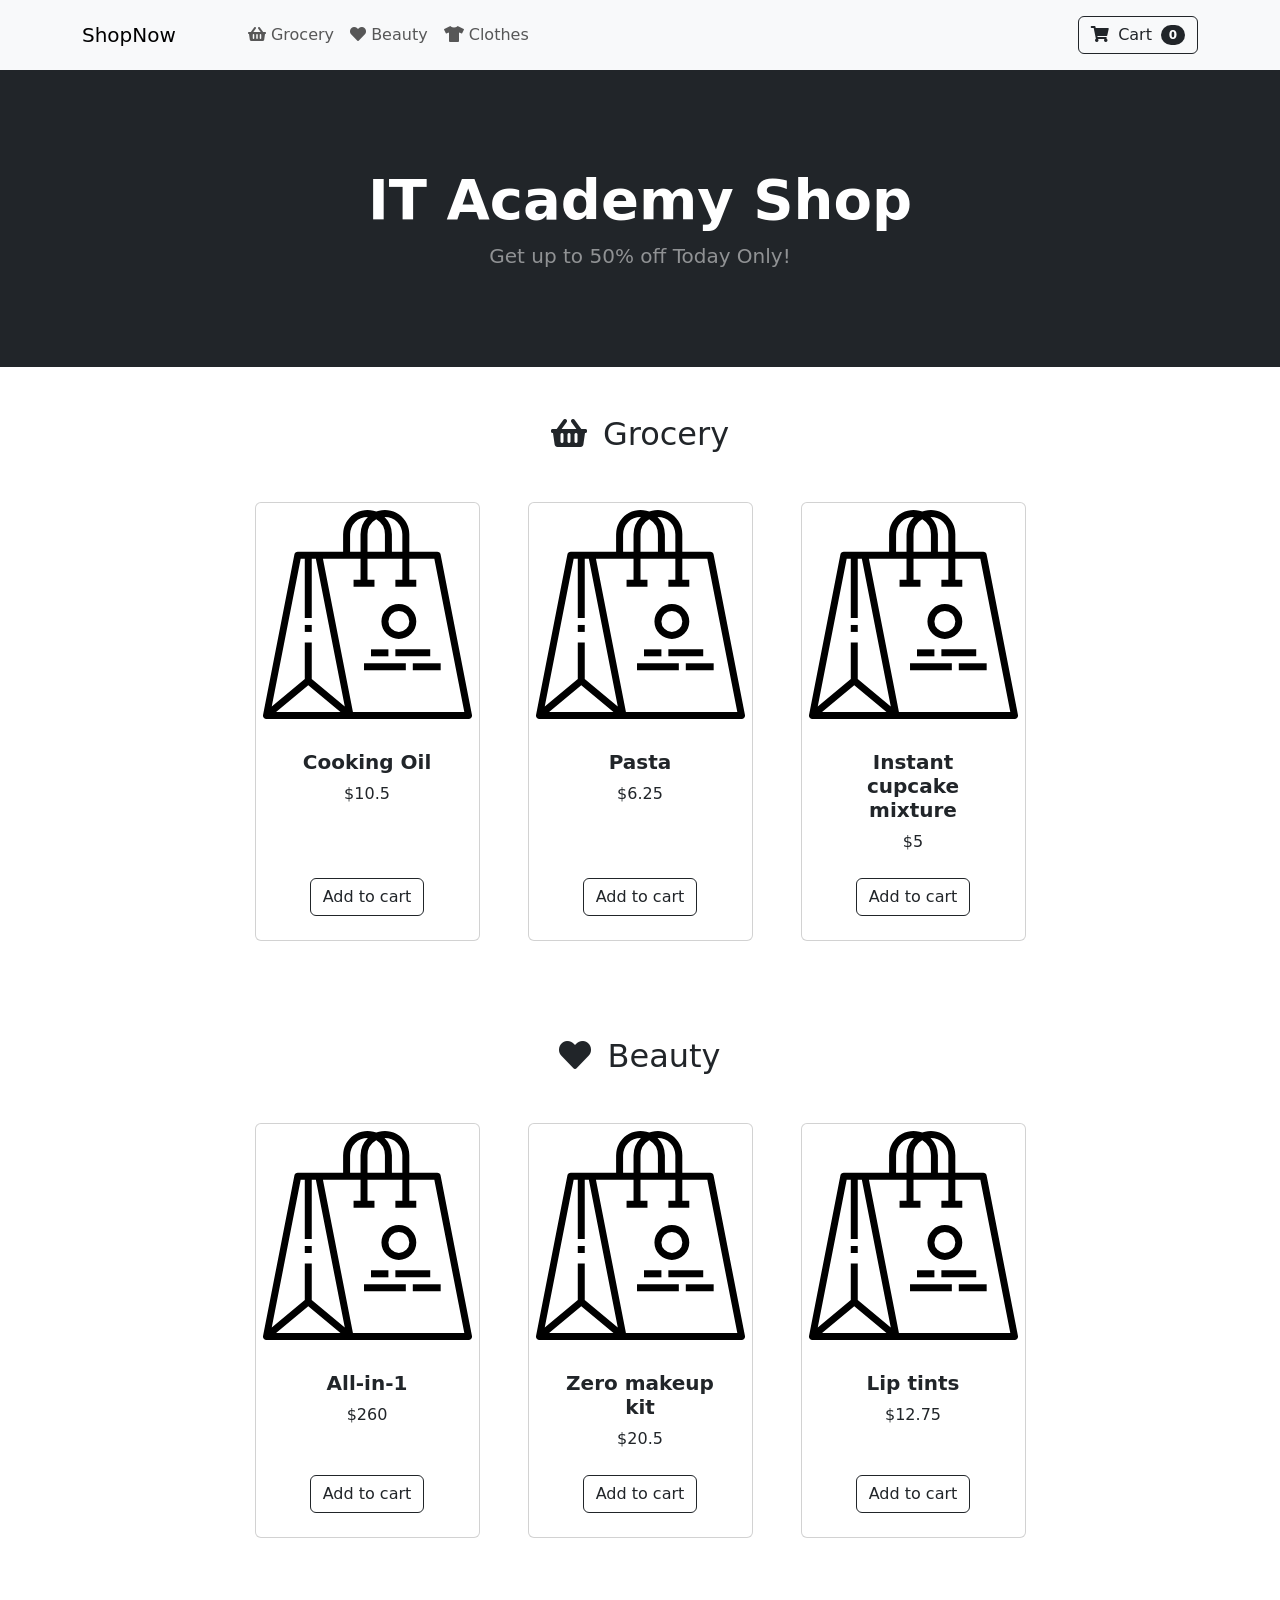
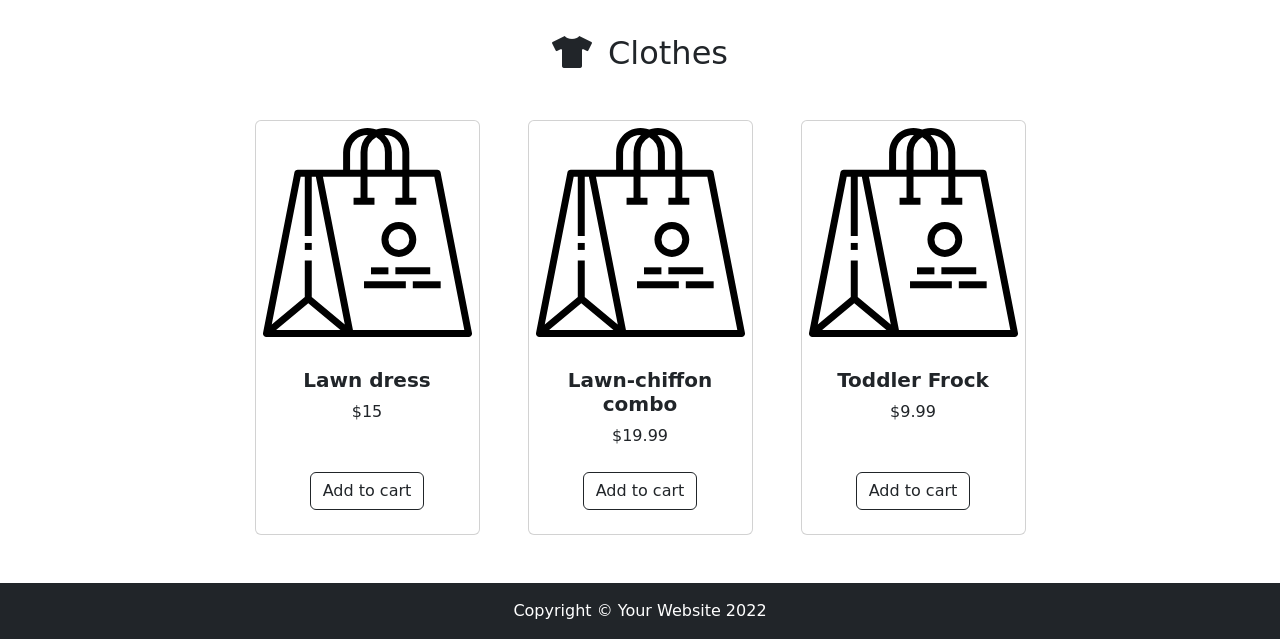
==== index.html @ 77bd9ed0 "S3.CodigoInicial" ====
<!DOCTYPE html>
<html lang="en">
    <head>
        <meta charset="utf-8" />
        <meta name="viewport" content="width=device-width, initial-scale=1, shrink-to-fit=no" />
        <meta name="description" content="" />
        <meta name="author" content="" />
        <title>ShopNow</title>
        <!-- Favicon-->
        <link rel="icon" type="image/x-icon" href="images/favicon.ico" />
		<link href="https://cdn.jsdelivr.net/npm/bootstrap@5.1.3/dist/css/bootstrap.min.css" rel="stylesheet" integrity="sha384-1BmE4kWBq78iYhFldvKuhfTAU6auU8tT94WrHftjDbrCEXSU1oBoqyl2QvZ6jIW3" crossorigin="anonymous">

		<!-- Bootstrap icons-->
		<link rel="stylesheet" href="https://use.fontawesome.com/releases/v5.8.1/css/all.css"
    integrity="sha384-50oBUHEmvpQ+1lW4y57PTFmhCaXp0ML5d60M1M7uH2+nqUivzIebhndOJK28anvf" crossorigin="anonymous">
        <!-- Core theme CSS (includes Bootstrap)-->
    </head>
    <body data-bs-spy="scroll" data-bs-target="#navbar-example2" data-bs-offset="50">
        <!-- Navigation-->
		<nav class="navbar py-3 py-lg-0 navbar-light bg-light navbar-expand-lg" id="navbar-example2">
			 <div class="container d-flex">
				 <a class="navbar-brand" href="#!">ShopNow</a>
				 <div class="d-flex flex-row order-lg-last align-items-center">
				 
					 <button type="button" class="navbar-toggler order-last collapsed" data-bs-toggle="collapse" data-bs-target="#navbar" aria-expanded="false" aria-controls="navbar">
						 <span class="navbar-toggler-icon"></span>
					 </button>
					 <ul class="navbar-nav me-3 me-lg-0 d-flex flex-row align-items-center">
						 <li class="dropdown search-dropdown nav-item py-lg-3">						 
							 <a href="javascript:void(0)" class="btn btn-outline-dark flex-center" type="button" data-bs-toggle="modal" data-bs-target="#cartModal" onclick="open_modal()" data-bs-auto-close="outside">
								<i class="fas fa-shopping-cart me-1"></i> Cart <span class="badge bg-dark text-white ms-1 rounded-pill" id="count_product">0</span>
							 </a>
						 </li>
					 </ul>
				 </div>

				 <div id="navbar" class="navbar-collapse collapse">

					 <ul class="navbar-nav me-auto mb-4 mb-lg-0 ms-lg-5">
						 <li class="nav-item">
						  <a class="nav-link" href="#grocery"><i class="fas fa-shopping-basket"></i> Grocery</a>
						</li>
						<li class="nav-item">
						  <a class="nav-link" href="#beauty"><i class="fas fa-heart"></i> Beauty</a>
						</li>
						<li class="nav-item">
						  <a class="nav-link" href="#clothes"><i class="fas fa-tshirt"></i> Clothes</a>
						</li>

					 </ul>
				 </div>
			 </div>
		 </nav>

        <!-- Header-->
        <header class="bg-dark py-5">
            <div class="container px-4 px-lg-5 my-5">
                <div class="text-center text-white">
                    <h1 class="display-4 fw-bolder">IT Academy Shop</h1>
                    <p class="lead fw-normal text-white-50 mb-0">Get up to 50% off Today Only!</p>
                </div>
            </div>
        </header>
		<!-- Section-->
		<section class="pt-5" id="grocery">
			<h2 class="text-center"><i class="fas fa-shopping-basket pe-3"></i>Grocery</h2>
			<div class="container px-4 px-lg-5 mt-5">
				<div class="row gx-4 gx-lg-5 row-cols-2 row-cols-md-3 row-cols-xl-4 justify-content-center">
					<div class="col mb-5">
						<div class="card h-100">
							<img class="card-img-top" src="./images/product.svg" alt="..." />
							<div class="card-body p-4">
								<div class="text-center">
									<h5 class="fw-bolder">Cooking Oil</h5>
									$10.5
								</div>
							</div>
							<div class="card-footer p-4 pt-0 border-top-0 bg-transparent">
								<div class="text-center"><button type="button" onclick="buy(1)" class="btn btn-outline-dark">Add to cart</button></div>
							</div>
						</div>
					</div>
					<div class="col mb-5">
						<div class="card h-100">
							<img class="card-img-top" src="./images/product.svg" alt="..." />
							<div class="card-body p-4">
								<div class="text-center">
									<h5 class="fw-bolder">Pasta</h5>
									$6.25
								</div>
							</div>
							<div class="card-footer p-4 pt-0 border-top-0 bg-transparent">
								<div class="text-center"><button type="button" onclick="buy(2)" class="btn btn-outline-dark">Add to cart</button></div>
							</div>
						</div>
					</div>
					<div class="col mb-5">
						<div class="card h-100">
							<img class="card-img-top" src="./images/product.svg" alt="..." />
							<div class="card-body p-4">
								<div class="text-center">
									<h5 class="fw-bolder">Instant cupcake mixture</h5>
									$5
								</div>
							</div>
							<div class="card-footer p-4 pt-0 border-top-0 bg-transparent">
								<div class="text-center"><button type="button" onclick="buy(3)" class="btn btn-outline-dark">Add to cart</button></div>
							</div>
						</div>
					</div>
	   
				</div>
			</div>
		</section>
		<section class="pt-5" id="beauty">
			 <h2 class="text-center"><i class="fas fa-heart pe-3"></i>Beauty</h2>
			<div class="container px-4 px-lg-5 mt-5">
				<div class="row gx-4 gx-lg-5 row-cols-2 row-cols-md-3 row-cols-xl-4 justify-content-center">
					<div class="col mb-5">
						<div class="card h-100">
							<img class="card-img-top" src="./images/product.svg" alt="..." />
							<div class="card-body p-4">
								<div class="text-center">
									<h5 class="fw-bolder">All-in-1</h5>
									$260
								</div>
							</div>
							<div class="card-footer p-4 pt-0 border-top-0 bg-transparent">
								<div class="text-center"><button type="button" onclick="buy(4)" class="btn btn-outline-dark">Add to cart</button></div>
							</div>
						</div>
					</div>
					<div class="col mb-5">
						<div class="card h-100">
							<img class="card-img-top" src="./images/product.svg" alt="..." />
							<div class="card-body p-4">
								<div class="text-center">
									<h5 class="fw-bolder">Zero makeup kit</h5>
									$20.5
								</div>
							</div>
							<div class="card-footer p-4 pt-0 border-top-0 bg-transparent">
								<div class="text-center"><button type="button" onclick="buy(5)" class="btn btn-outline-dark">Add to cart</button></div>
							</div>
						</div>
					</div>
					<div class="col mb-5">
						<div class="card h-100">
							<img class="card-img-top" src="./images/product.svg" alt="..." />
							<div class="card-body p-4">
								<div class="text-center">
									<h5 class="fw-bolder">Lip tints</h5>
									$12.75
								</div>
							</div>
							<div class="card-footer p-4 pt-0 border-top-0 bg-transparent">
								<div class="text-center"><button type="button" onclick="buy(6)" class="btn btn-outline-dark">Add to cart</button></div>
							</div>
						</div>
					</div>
	   
				</div>
			</div>
		</section>
		<section class="pt-5" id="clothes">
			 <h2 class="text-center"><i class="fas fa-tshirt pe-3"></i>Clothes</h2>
			<div class="container px-4 px-lg-5 mt-5">
				<div class="row gx-4 gx-lg-5 row-cols-2 row-cols-md-3 row-cols-xl-4 justify-content-center">
					<div class="col mb-5">
						<div class="card h-100">
							<img class="card-img-top" src="./images/product.svg" alt="..." />
							<div class="card-body p-4">
								<div class="text-center">
									<h5 class="fw-bolder">Lawn dress</h5>
									$15
								</div>
							</div>
							<div class="card-footer p-4 pt-0 border-top-0 bg-transparent">
								<div class="text-center"><button type="button" onclick="buy(7)" class="btn btn-outline-dark">Add to cart</button></div>
							</div>
						</div>
					</div>
					<div class="col mb-5">
						<div class="card h-100">
							<img class="card-img-top" src="./images/product.svg" alt="..." />
							<div class="card-body p-4">
								<div class="text-center">
									<h5 class="fw-bolder">Lawn-chiffon combo</h5>
									$19.99
								</div>
							</div>
							<div class="card-footer p-4 pt-0 border-top-0 bg-transparent">
								<div class="text-center"><button type="button" onclick="buy(8)" class="btn btn-outline-dark">Add to cart</button></div>
							</div>
						</div>
					</div>
					<div class="col mb-5">
						<div class="card h-100">
							<img class="card-img-top" src="./images/product.svg" alt="..." />
							<div class="card-body p-4">
								<div class="text-center">
									<h5 class="fw-bolder">Toddler Frock</h5>
									$9.99
								</div>
							</div>
							<div class="card-footer p-4 pt-0 border-top-0 bg-transparent">
								<div class="text-center"><button type="button" onclick="buy(9)" class="btn btn-outline-dark">Add to cart</button></div>
							</div>
						</div>
					</div>
	   
				</div>
			</div>
		</section>
	
        <!-- Footer-->
        <footer class="py-3 bg-dark">
            <div class="container"><p class="m-0 text-center text-white">Copyright &copy; Your Website 2022</p></div>
        </footer>
		
		<div class="modal fade" id="cartModal" tabindex="-1" aria-labelledby="exampleModalLabel" aria-hidden="true">
		  <div class="modal-dialog">
			<div class="modal-content">
			  <div class="modal-header">
				<h5 class="modal-title" id="exampleModalLabel"><i class="fas fa-cart-arrow-down"></i> My Cart</h5>
				<button type="button" class="btn-close" data-bs-dismiss="modal" aria-label="Close"></button>
			  </div>
			  <div class="modal-body">
				  <h3 class="text-center bill px-5">Shopping Cart</h3>
				  <table class="table">
					<thead>
						<tr>
						  <th scope="col">Product</th>
						  <th scope="col">Price</th>
						  <th scope="col">Qty.</th>
						  <th scope="col">Total <small>(with discount)</small></th>
						</tr>
					  </thead>
					  <tbody id="cart_list">
						<tr>
						  <th scope="row">Cooking oil</th>
						  <td>$10.5</td>
						  <td>2</td>
						  <td>$21</td>
						</tr>
						<tr>
						  <th scope="row">Pasta</th>
						  <td>$6.25</td>
						  <td>1</td>
						  <td>$6.25</td>
						</tr>
						<tr>
						  <th scope="row">Lawn dress</th>
						  <td>$15</td>
						  <td>3</td>
						  <td>$45</td>
						</tr>
					  </tbody>
				  </table>
				  <div class="text-center fs-3">
					Total: $<span id="total_price">100</span>
				  </div>
				  <div class="text-center"> 
					<a href="checkout.html" class="btn btn-primary m-3">Checkout</a>
					<a href="javascript:void(0)" onclick="cleanCart()" class="btn btn-primary m-3">Clean Cart</a>
				  </div>
			  </div>
			</div>
		  </div>
		</div>
	
        <!-- Bootstrap core JS-->
        <script src="https://cdn.jsdelivr.net/npm/bootstrap@5.1.3/dist/js/bootstrap.bundle.min.js" integrity="sha384-ka7Sk0Gln4gmtz2MlQnikT1wXgYsOg+OMhuP+IlRH9sENBO0LRn5q+8nbTov4+1p" crossorigin="anonymous"></script>

        <!-- Core theme JS-->
        <script src="js/shop.js"></script>
		<script src="js/checkout.js"></script>
    </body>
</html>
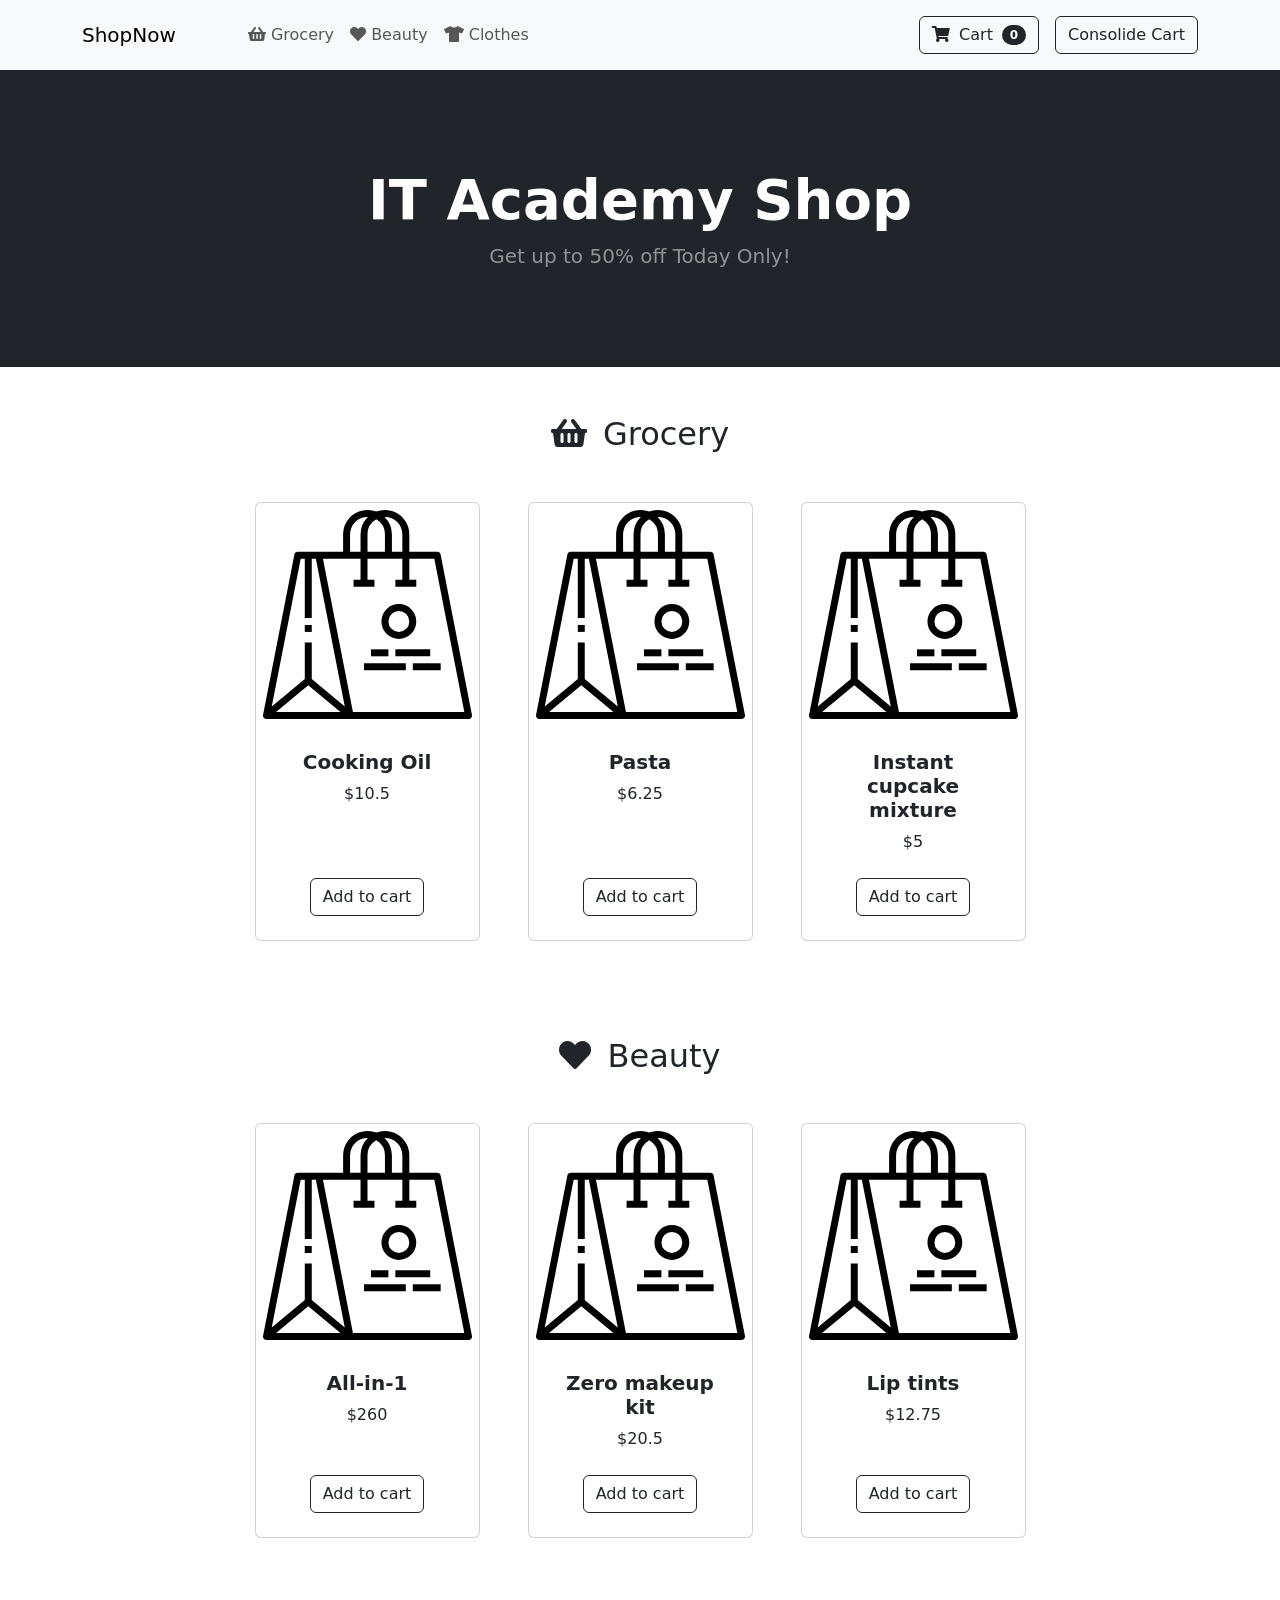
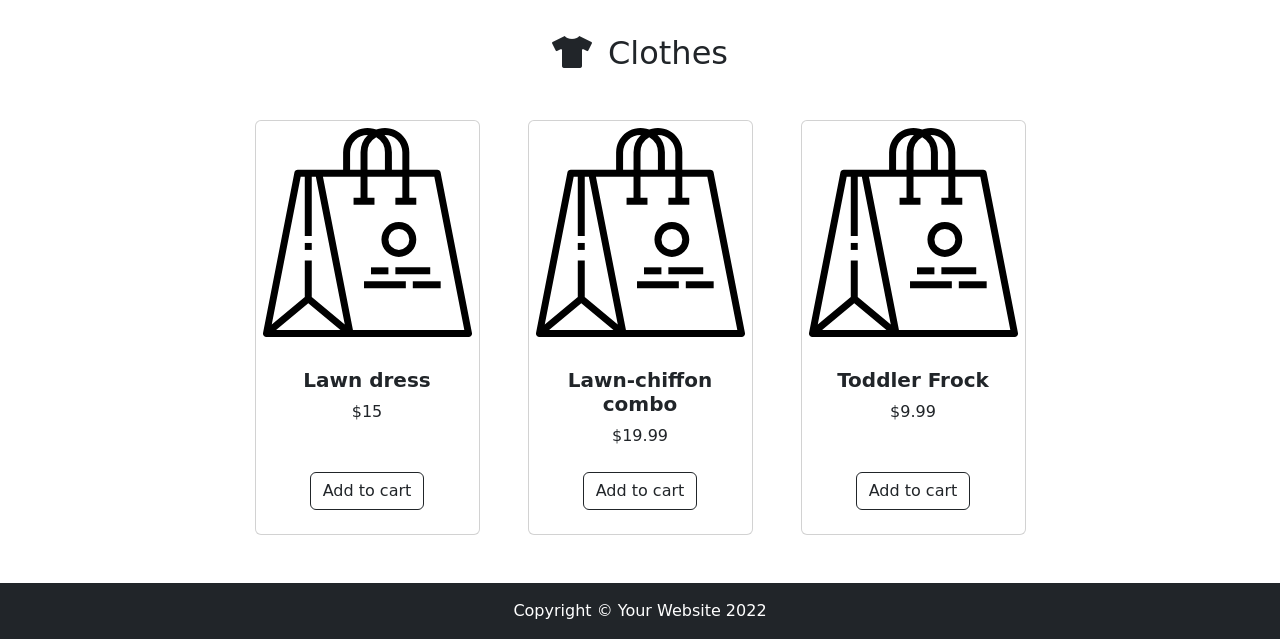
==== commit 877e5089: "S3.N1.E4" ====
--- a/index.html
+++ b/index.html
@@ -31,6 +31,11 @@
 								<i class="fas fa-shopping-cart me-1"></i> Cart <span class="badge bg-dark text-white ms-1 rounded-pill" id="count_product">0</span>
 							 </a>
 						 </li>
+						 <li class="dropdown search-dropdown nav-item py-lg-3 ps-lg-3">						 
+							 <a href="javascript:void(0)" class="btn btn-outline-dark flex-center" type="button" onclick="generateCart()" data-bs-auto-close="outside">
+								Consolide Cart 
+							 </a>
+						 </li>
 					 </ul>
 				 </div>
 
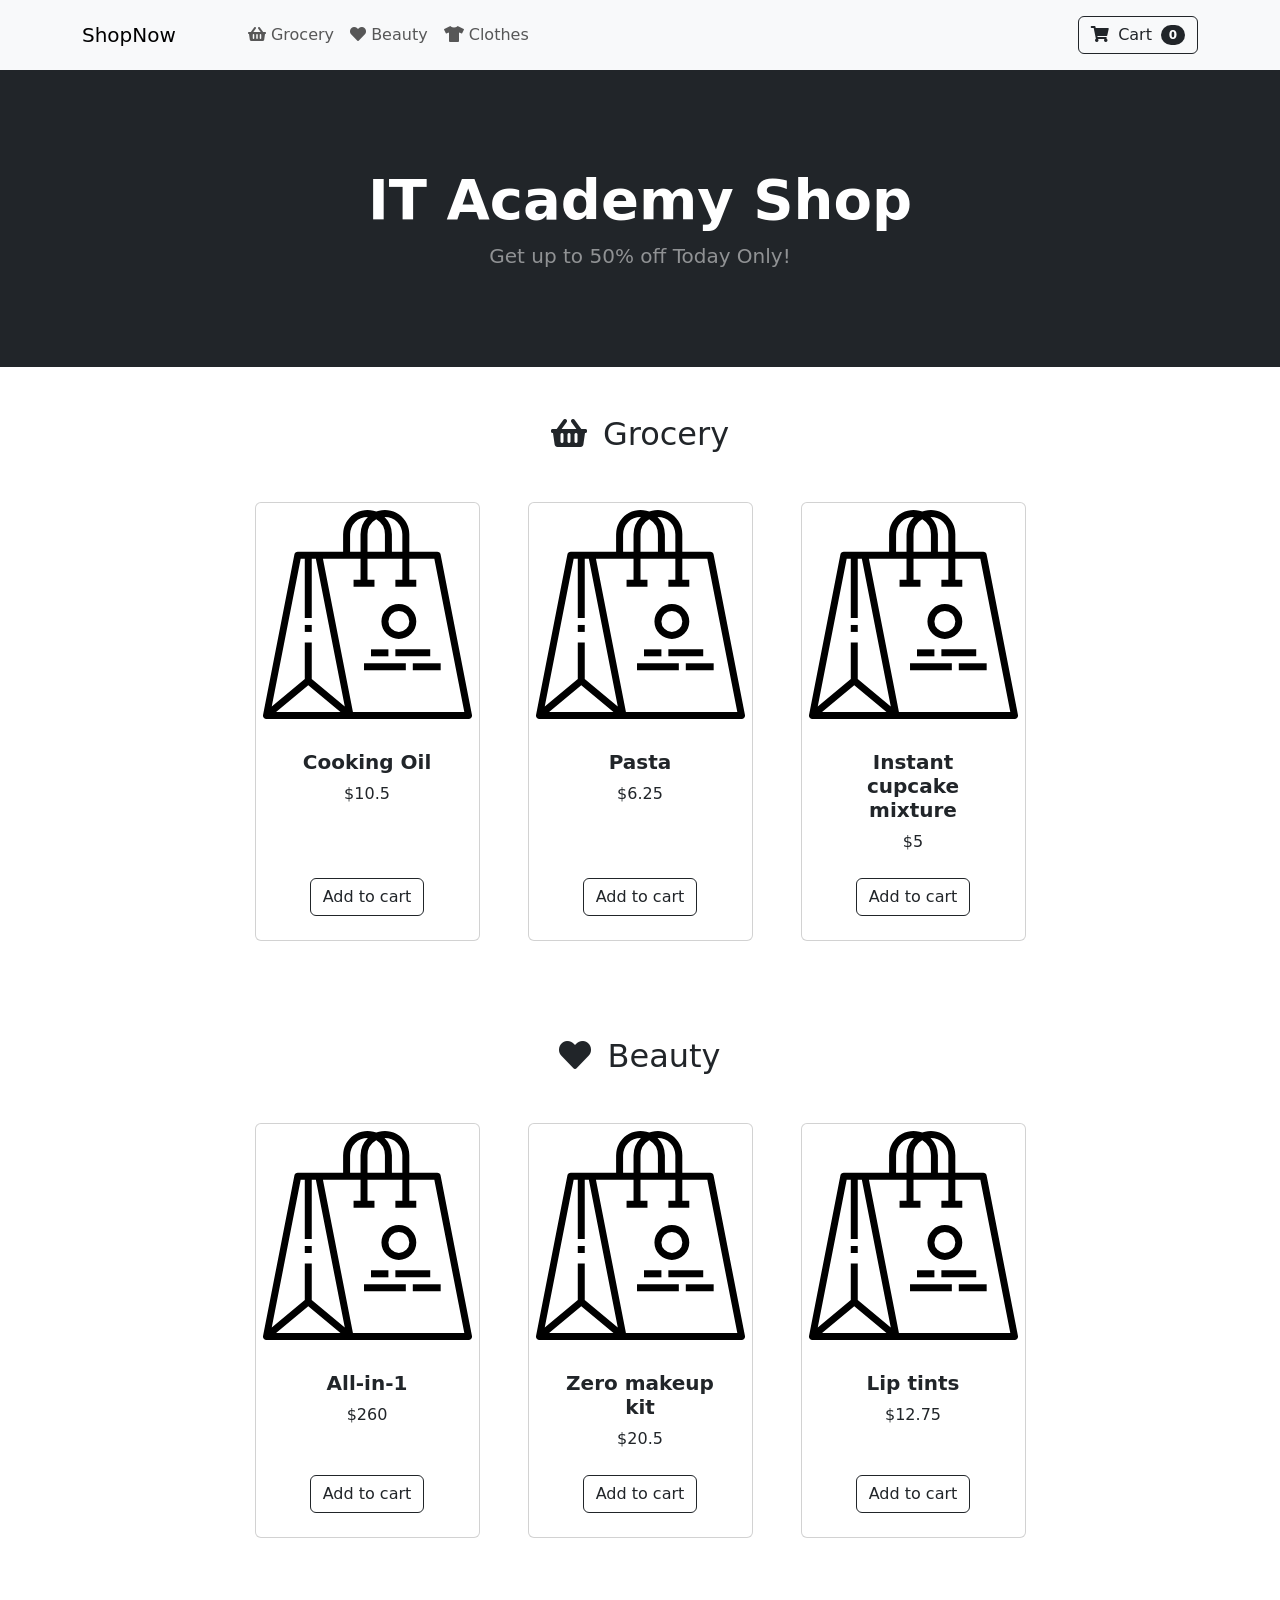
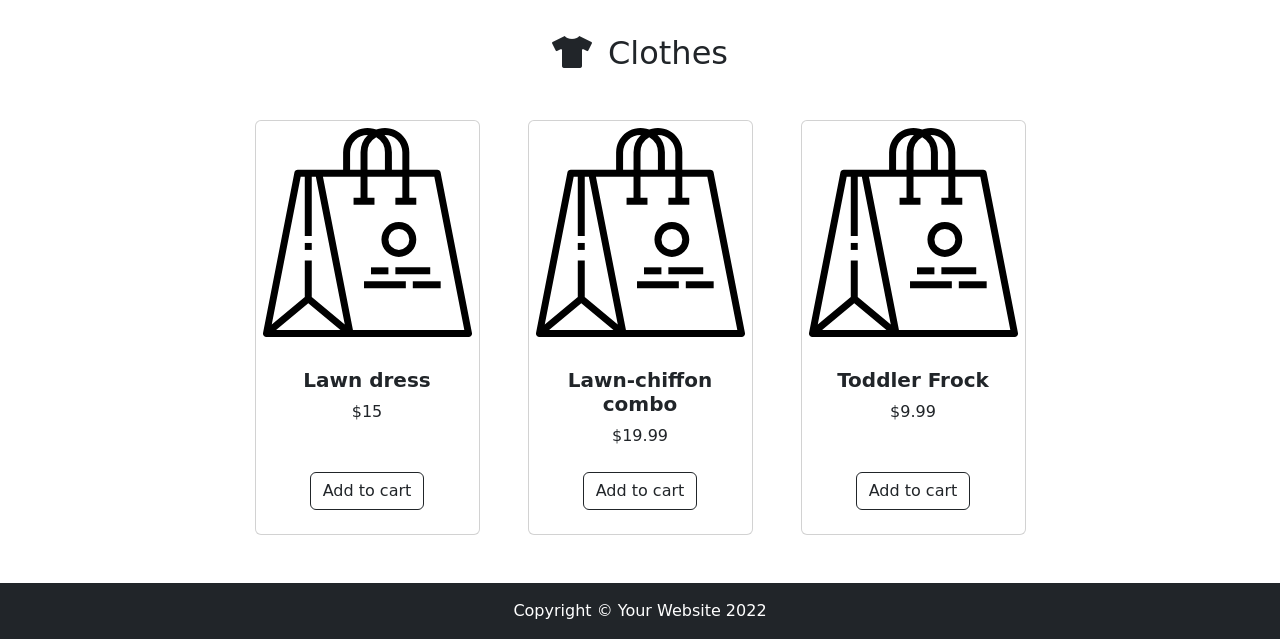
==== commit a77fd58c: "S3.N1.E6" ====
--- a/index.html
+++ b/index.html
@@ -31,11 +31,11 @@
 								<i class="fas fa-shopping-cart me-1"></i> Cart <span class="badge bg-dark text-white ms-1 rounded-pill" id="count_product">0</span>
 							 </a>
 						 </li>
-						 <li class="dropdown search-dropdown nav-item py-lg-3 ps-lg-3">						 
+						 <!-- <li class="dropdown search-dropdown nav-item py-lg-3 ps-lg-3">						 
 							 <a href="javascript:void(0)" class="btn btn-outline-dark flex-center" type="button" onclick="generateCart()" data-bs-auto-close="outside">
 								Consolide Cart 
 							 </a>
-						 </li>
+						 </li> -->
 					 </ul>
 				 </div>
 
@@ -242,7 +242,7 @@
 						</tr>
 					  </thead>
 					  <tbody id="cart_list">
-						<tr>
+						<!-- <tr>
 						  <th scope="row">Cooking oil</th>
 						  <td>$10.5</td>
 						  <td>2</td>
@@ -259,7 +259,7 @@
 						  <td>$15</td>
 						  <td>3</td>
 						  <td>$45</td>
-						</tr>
+						</tr> -->
 					  </tbody>
 				  </table>
 				  <div class="text-center fs-3">
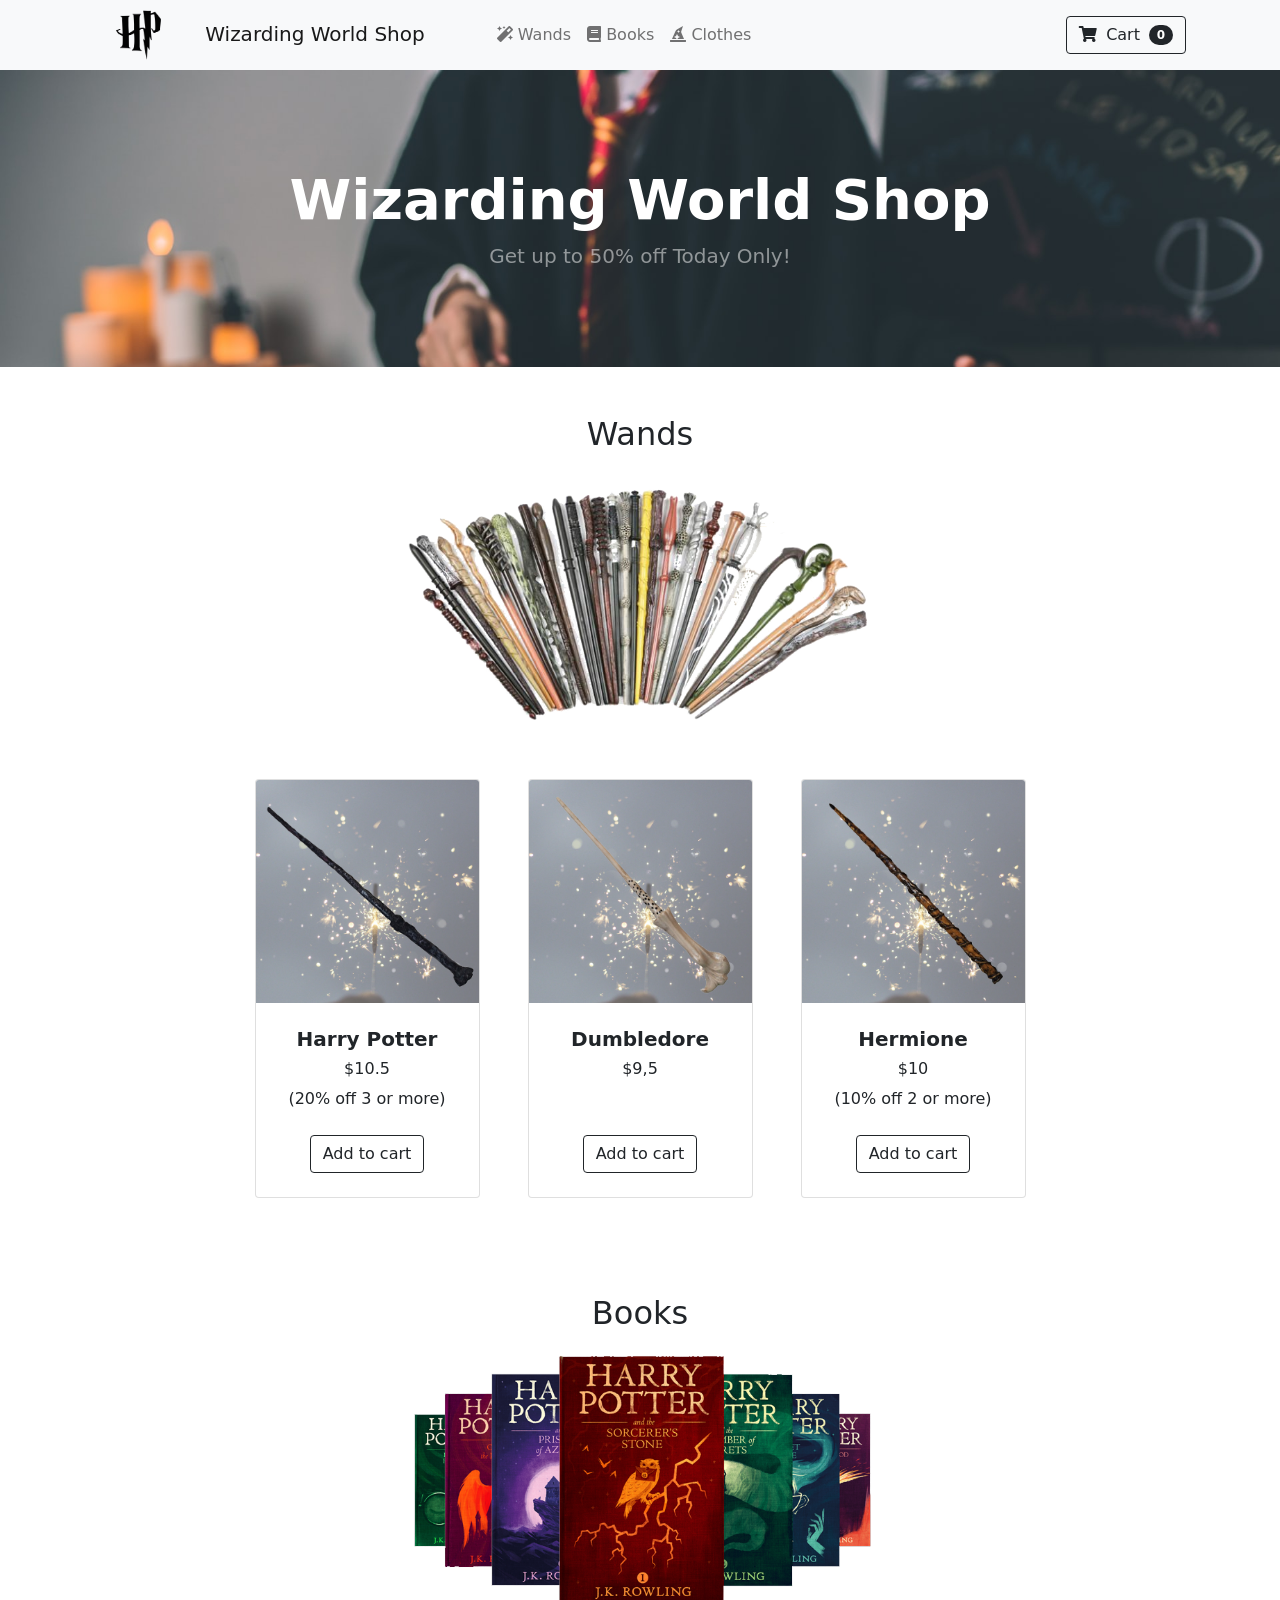
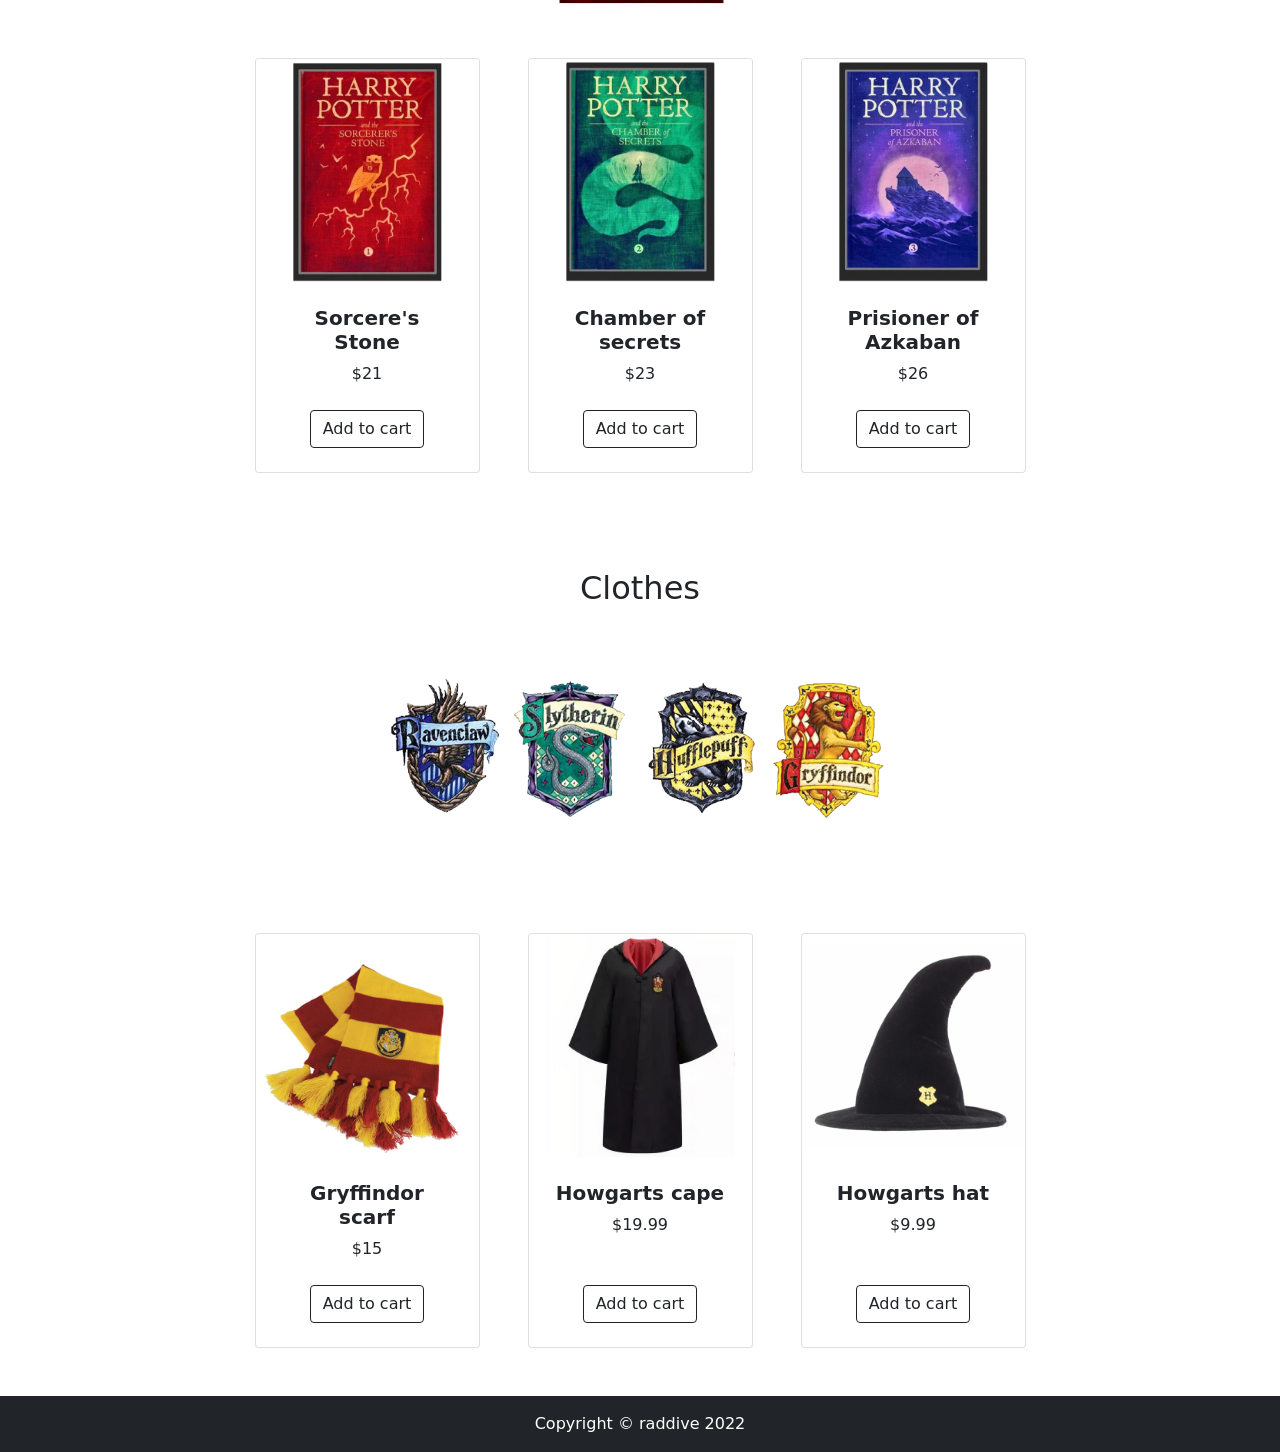
==== commit 282490ee: "S3.N2.E10" ====
--- a/index.html
+++ b/index.html
@@ -14,12 +14,16 @@
 		<link rel="stylesheet" href="https://use.fontawesome.com/releases/v5.8.1/css/all.css"
     integrity="sha384-50oBUHEmvpQ+1lW4y57PTFmhCaXp0ML5d60M1M7uH2+nqUivzIebhndOJK28anvf" crossorigin="anonymous">
         <!-- Core theme CSS (includes Bootstrap)-->
+		<link rel="stylesheet" href="css/styles.css" />
     </head>
     <body data-bs-spy="scroll" data-bs-target="#navbar-example2" data-bs-offset="50">
         <!-- Navigation-->
 		<nav class="navbar py-3 py-lg-0 navbar-light bg-light navbar-expand-lg" id="navbar-example2">
 			 <div class="container d-flex">
-				 <a class="navbar-brand" href="#!">ShopNow</a>
+				 <a class="navbar-brand" href="#!">
+					<img src="images/shop-logo.png" style="height: 50px" alt="Avatar Logo" class="rounded-pill pe-3"> 
+					Wizarding World Shop
+				</a>
 				 <div class="d-flex flex-row order-lg-last align-items-center">
 				 
 					 <button type="button" class="navbar-toggler order-last collapsed" data-bs-toggle="collapse" data-bs-target="#navbar" aria-expanded="false" aria-controls="navbar">
@@ -43,73 +47,77 @@
 
 					 <ul class="navbar-nav me-auto mb-4 mb-lg-0 ms-lg-5">
 						 <li class="nav-item">
-						  <a class="nav-link" href="#grocery"><i class="fas fa-shopping-basket"></i> Grocery</a>
+						  <a class="nav-link" href="#wands"><i class="fas fa-magic"></i> Wands</a>
 						</li>
 						<li class="nav-item">
-						  <a class="nav-link" href="#beauty"><i class="fas fa-heart"></i> Beauty</a>
+						  <a class="nav-link" href="#books"><i class="fas fa-book"></i> Books</a>
 						</li>
 						<li class="nav-item">
-						  <a class="nav-link" href="#clothes"><i class="fas fa-tshirt"></i> Clothes</a>
+						  <a class="nav-link" href="#clothes"><i class="fas fa-hat-wizard"></i> Clothes</a>
 						</li>
-
 					 </ul>
 				 </div>
 			 </div>
 		 </nav>
 
         <!-- Header-->
-        <header class="bg-dark py-5">
+        <header id="header_div" class="bg-dark py-5">
             <div class="container px-4 px-lg-5 my-5">
                 <div class="text-center text-white">
-                    <h1 class="display-4 fw-bolder">IT Academy Shop</h1>
+                    <h1 class="display-4 fw-bolder">Wizarding World Shop</h1>
                     <p class="lead fw-normal text-white-50 mb-0">Get up to 50% off Today Only!</p>
                 </div>
             </div>
         </header>
 		<!-- Section-->
-		<section class="pt-5" id="grocery">
-			<h2 class="text-center"><i class="fas fa-shopping-basket pe-3"></i>Grocery</h2>
+		<section class="pt-5" id="wands">
+			<h2 class="text-center">
+				<p>Wands</p>
+				<img class="img_cat" src="./images/wands.png" alt="..." />
+			</h2>
 			<div class="container px-4 px-lg-5 mt-5">
 				<div class="row gx-4 gx-lg-5 row-cols-2 row-cols-md-3 row-cols-xl-4 justify-content-center">
-					<div class="col mb-5">
-						<div class="card h-100">
-							<img class="card-img-top" src="./images/product.svg" alt="..." />
-							<div class="card-body p-4">
-								<div class="text-center">
-									<h5 class="fw-bolder">Cooking Oil</h5>
-									$10.5
-								</div>
-							</div>
-							<div class="card-footer p-4 pt-0 border-top-0 bg-transparent">
-								<div class="text-center"><button type="button" onclick="buy(1)" class="btn btn-outline-dark">Add to cart</button></div>
-							</div>
-						</div>
-					</div>
-					<div class="col mb-5">
-						<div class="card h-100">
-							<img class="card-img-top" src="./images/product.svg" alt="..." />
-							<div class="card-body p-4">
-								<div class="text-center">
-									<h5 class="fw-bolder">Pasta</h5>
-									$6.25
-								</div>
-							</div>
-							<div class="card-footer p-4 pt-0 border-top-0 bg-transparent">
-								<div class="text-center"><button type="button" onclick="buy(2)" class="btn btn-outline-dark">Add to cart</button></div>
-							</div>
-						</div>
-					</div>
-					<div class="col mb-5">
-						<div class="card h-100">
-							<img class="card-img-top" src="./images/product.svg" alt="..." />
-							<div class="card-body p-4">
-								<div class="text-center">
-									<h5 class="fw-bolder">Instant cupcake mixture</h5>
-									$5
-								</div>
-							</div>
-							<div class="card-footer p-4 pt-0 border-top-0 bg-transparent">
-								<div class="text-center"><button type="button" onclick="buy(3)" class="btn btn-outline-dark">Add to cart</button></div>
+					<div class="col-10 col-lg-4 mb-5">
+						<div class="card h-100">
+							<img class="card-img-top" src="./images/w1.png" alt="..." />
+							<div class="card-body p-4">
+								<div class="text-center">
+									<h5 class="fw-bolder">Harry Potter</h5>
+									<h6>$10.5</h6> 
+									<h7>(20% off 3 or more)</h7>
+								</div>
+							</div>
+							<div class="card-footer p-4 pt-0 border-top-0 bg-transparent">
+								<div class="text-center"><button type="button" onclick="addToCart(1)" class="btn btn-outline-dark">Add to cart</button></div>
+							</div>	
+						</div>
+					</div>
+					<div class="col-10 col-lg-4 mb-5">
+						<div class="card h-100">
+							<img class="card-img-top" src="./images/w2.png" alt="..." />
+							<div class="card-body p-4">
+								<div class="text-center">
+									<h5 class="fw-bolder">Dumbledore</h5>
+									<h6>$9,5</h6>
+								</div>
+							</div>
+							<div class="card-footer p-4 pt-0 border-top-0 bg-transparent">
+								<div class="text-center"><button type="button" onclick="addToCart(2)" class="btn btn-outline-dark">Add to cart</button></div>
+							</div>
+						</div>
+					</div>
+					<div class="col-10 col-lg-4 mb-5">
+						<div class="card h-100">
+							<img class="card-img-top" src="./images/w3.png" alt="..." />
+							<div class="card-body p-4">
+								<div class="text-center">
+									<h5 class="fw-bolder">Hermione</h5>
+									<h6>$10</h6> 
+									<h7>(10% off 2 or more)</h7>
+								</div>
+							</div>
+							<div class="card-footer p-4 pt-0 border-top-0 bg-transparent">
+								<div class="text-center"><button type="button" onclick="addToCart(3)" class="btn btn-outline-dark">Add to cart</button></div>
 							</div>
 						</div>
 					</div>
@@ -117,49 +125,52 @@
 				</div>
 			</div>
 		</section>
-		<section class="pt-5" id="beauty">
-			 <h2 class="text-center"><i class="fas fa-heart pe-3"></i>Beauty</h2>
+		<section class="pt-5" id="books">
+			 <h2 class="text-center">
+				<p>Books</p>
+				<img class="img_cat" src="./images/books.png" alt="..." />
+			 </h2>
 			<div class="container px-4 px-lg-5 mt-5">
 				<div class="row gx-4 gx-lg-5 row-cols-2 row-cols-md-3 row-cols-xl-4 justify-content-center">
-					<div class="col mb-5">
-						<div class="card h-100">
-							<img class="card-img-top" src="./images/product.svg" alt="..." />
-							<div class="card-body p-4">
-								<div class="text-center">
-									<h5 class="fw-bolder">All-in-1</h5>
-									$260
-								</div>
-							</div>
-							<div class="card-footer p-4 pt-0 border-top-0 bg-transparent">
-								<div class="text-center"><button type="button" onclick="buy(4)" class="btn btn-outline-dark">Add to cart</button></div>
-							</div>
-						</div>
-					</div>
-					<div class="col mb-5">
-						<div class="card h-100">
-							<img class="card-img-top" src="./images/product.svg" alt="..." />
-							<div class="card-body p-4">
-								<div class="text-center">
-									<h5 class="fw-bolder">Zero makeup kit</h5>
-									$20.5
-								</div>
-							</div>
-							<div class="card-footer p-4 pt-0 border-top-0 bg-transparent">
-								<div class="text-center"><button type="button" onclick="buy(5)" class="btn btn-outline-dark">Add to cart</button></div>
-							</div>
-						</div>
-					</div>
-					<div class="col mb-5">
-						<div class="card h-100">
-							<img class="card-img-top" src="./images/product.svg" alt="..." />
-							<div class="card-body p-4">
-								<div class="text-center">
-									<h5 class="fw-bolder">Lip tints</h5>
-									$12.75
-								</div>
-							</div>
-							<div class="card-footer p-4 pt-0 border-top-0 bg-transparent">
-								<div class="text-center"><button type="button" onclick="buy(6)" class="btn btn-outline-dark">Add to cart</button></div>
+					<div class="col-12 col-lg-4 mb-5">
+						<div class="card h-100">
+							<img class="card-img-top" src="./images/b1.png" alt="..." />
+							<div class="card-body p-4">
+								<div class="text-center">
+									<h5 class="fw-bolder">Sorcere's Stone</h5>
+									$21
+								</div>
+							</div>
+							<div class="card-footer p-4 pt-0 border-top-0 bg-transparent">
+								<div class="text-center"><button type="button" onclick="addToCart(4)" class="btn btn-outline-dark">Add to cart</button></div>
+							</div>
+						</div>
+					</div>
+					<div class="col-12 col-lg-4 mb-5">
+						<div class="card h-100">
+							<img class="card-img-top" src="./images/b2.png" alt="..." />
+							<div class="card-body p-4">
+								<div class="text-center">
+									<h5 class="fw-bolder">Chamber of secrets</h5>
+									$23
+								</div>
+							</div>
+							<div class="card-footer p-4 pt-0 border-top-0 bg-transparent">
+								<div class="text-center"><button type="button" onclick="addToCart(5)" class="btn btn-outline-dark">Add to cart</button></div>
+							</div>
+						</div>
+					</div>
+					<div class="col-10 col-lg-4 mb-5">
+						<div class="card h-100">
+							<img class="card-img-top" src="./images/b3.png" alt="..." />
+							<div class="card-body p-4">
+								<div class="text-center">
+									<h5 class="fw-bolder">Prisioner of Azkaban</h5>
+									$26
+								</div>
+							</div>
+							<div class="card-footer p-4 pt-0 border-top-0 bg-transparent">
+								<div class="text-center"><button type="button" onclick="addToCart(6)" class="btn btn-outline-dark">Add to cart</button></div>
 							</div>
 						</div>
 					</div>
@@ -168,48 +179,51 @@
 			</div>
 		</section>
 		<section class="pt-5" id="clothes">
-			 <h2 class="text-center"><i class="fas fa-tshirt pe-3"></i>Clothes</h2>
+			 <h2 class="text-center">
+				<p>Clothes</p>
+				<img class="img_cat" src="./images/clothes2.png" alt="..." />
+			</h2>
 			<div class="container px-4 px-lg-5 mt-5">
 				<div class="row gx-4 gx-lg-5 row-cols-2 row-cols-md-3 row-cols-xl-4 justify-content-center">
-					<div class="col mb-5">
-						<div class="card h-100">
-							<img class="card-img-top" src="./images/product.svg" alt="..." />
-							<div class="card-body p-4">
-								<div class="text-center">
-									<h5 class="fw-bolder">Lawn dress</h5>
+					<div class="col-10 col-lg-4 mb-5">
+						<div class="card h-100">
+							<img class="card-img-top" src="./images/c1.png" alt="..." />
+							<div class="card-body p-4">
+								<div class="text-center">
+									<h5 class="fw-bolder">Gryffindor scarf</h5>
 									$15
 								</div>
 							</div>
 							<div class="card-footer p-4 pt-0 border-top-0 bg-transparent">
-								<div class="text-center"><button type="button" onclick="buy(7)" class="btn btn-outline-dark">Add to cart</button></div>
-							</div>
-						</div>
-					</div>
-					<div class="col mb-5">
-						<div class="card h-100">
-							<img class="card-img-top" src="./images/product.svg" alt="..." />
-							<div class="card-body p-4">
-								<div class="text-center">
-									<h5 class="fw-bolder">Lawn-chiffon combo</h5>
+								<div class="text-center"><button type="button" onclick="addToCart(7)" class="btn btn-outline-dark">Add to cart</button></div>
+							</div>
+						</div>
+					</div>
+					<div class="col-10 col-lg-4 mb-5">
+						<div class="card h-100">
+							<img class="card-img-top" src="./images/c2.png" alt="..." />
+							<div class="card-body p-4">
+								<div class="text-center">
+									<h5 class="fw-bolder">Howgarts cape</h5>
 									$19.99
 								</div>
 							</div>
 							<div class="card-footer p-4 pt-0 border-top-0 bg-transparent">
-								<div class="text-center"><button type="button" onclick="buy(8)" class="btn btn-outline-dark">Add to cart</button></div>
-							</div>
-						</div>
-					</div>
-					<div class="col mb-5">
-						<div class="card h-100">
-							<img class="card-img-top" src="./images/product.svg" alt="..." />
-							<div class="card-body p-4">
-								<div class="text-center">
-									<h5 class="fw-bolder">Toddler Frock</h5>
+								<div class="text-center"><button type="button" onclick="addToCart(8)" class="btn btn-outline-dark">Add to cart</button></div>
+							</div>
+						</div>
+					</div>
+					<div class="col-10 col-lg-4 mb-5">
+						<div class="card h-100">
+							<img class="card-img-top" src="./images/c3.png" alt="..." />
+							<div class="card-body p-4">
+								<div class="text-center">
+									<h5 class="fw-bolder">Howgarts hat</h5>
 									$9.99
 								</div>
 							</div>
 							<div class="card-footer p-4 pt-0 border-top-0 bg-transparent">
-								<div class="text-center"><button type="button" onclick="buy(9)" class="btn btn-outline-dark">Add to cart</button></div>
+								<div class="text-center"><button type="button" onclick="addToCart(9)" class="btn btn-outline-dark">Add to cart</button></div>
 							</div>
 						</div>
 					</div>
@@ -220,7 +234,7 @@
 	
         <!-- Footer-->
         <footer class="py-3 bg-dark">
-            <div class="container"><p class="m-0 text-center text-white">Copyright &copy; Your Website 2022</p></div>
+            <div class="container"><p class="m-0 text-center text-white">Copyright &copy; raddive 2022</p></div>
         </footer>
 		
 		<div class="modal fade" id="cartModal" tabindex="-1" aria-labelledby="exampleModalLabel" aria-hidden="true">
@@ -236,8 +250,8 @@
 					<thead>
 						<tr>
 						  <th scope="col">Product</th>
+						  <th scope="col">Qty.</th>
 						  <th scope="col">Price</th>
-						  <th scope="col">Qty.</th>
 						  <th scope="col">Total <small>(with discount)</small></th>
 						</tr>
 					  </thead>
